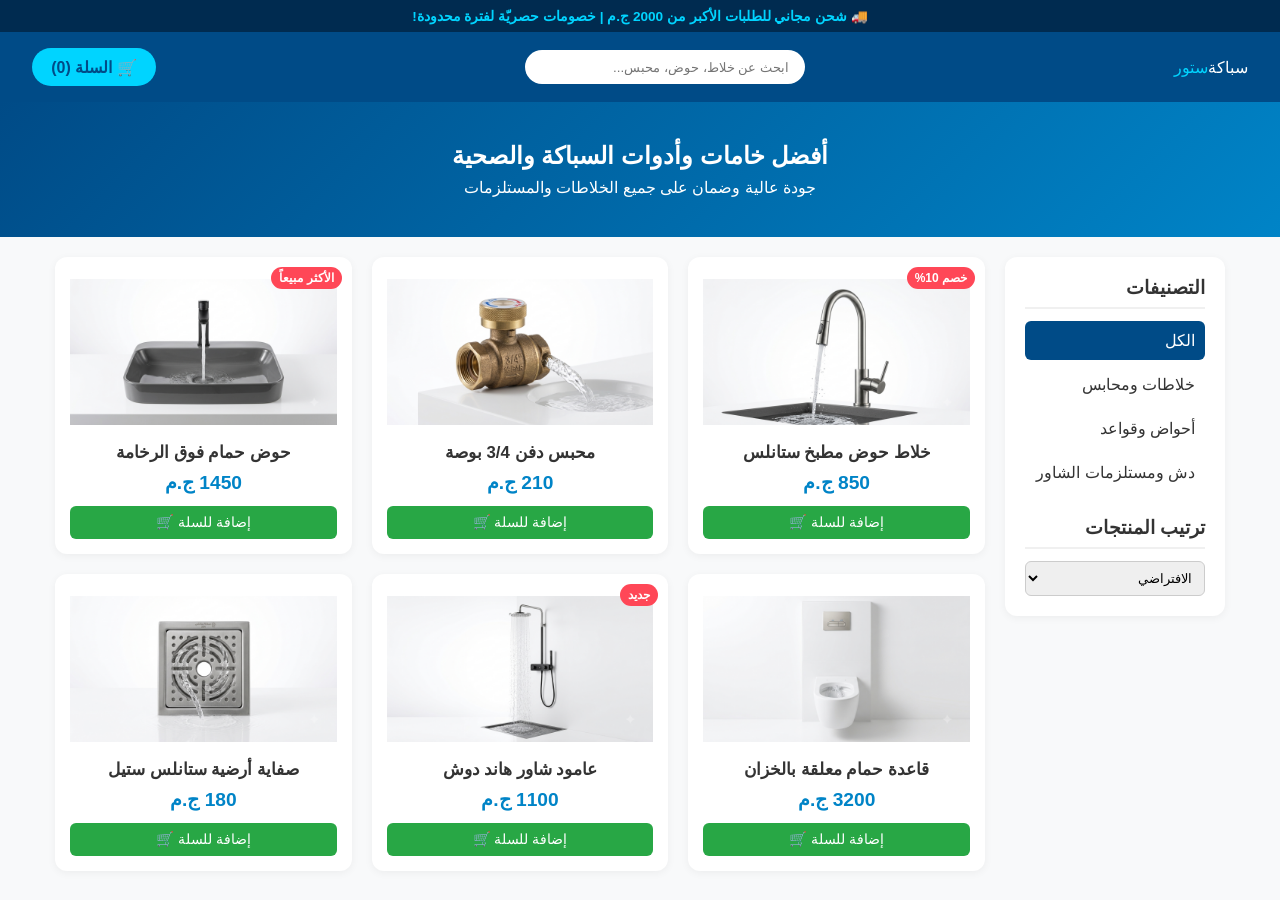
==== index.html @ 9a2ea454 "Rename index.html.HTML to index.html" ====
<!DOCTYPE html>
<html lang="ar" dir="rtl">
<head>
  <meta charset="UTF-8">
  <meta name="viewport" content="width=device-width, initial-scale=1.0">
  <title>متجر أدوات السباكة والصحية</title>
  <link rel="stylesheet" href="style.css.CSS">
</head>
<body>

  <!-- Announcement Bar -->
  <div class="announcement-bar">
    🚚 شحن مجاني للطلبات الأكبر من 2000 ج.م | خصومات حصريّة لفترة محدودة!
  </div>

  <!-- Header -->
  <header class="header">
    <div class="logo">سباكة<span>ستور</span></div>
    <div class="search-bar">
      <input type="text" id="searchInput" placeholder="ابحث عن خلاط، حوض، محبس...">
    </div>
    <div class="cart-btn" id="cartBtn">
      🛒 السلة (<span id="cartCount">0</span>)
    </div>
  </header>

  <!-- Hero Banner -->
  <section class="hero">
    <h1>أفضل خامات وأدوات السباكة والصحية</h1>
    <p>جودة عالية وضمان على جميع الخلاطات والمستلزمات</p>
  </section>

  <!-- Main Content -->
  <div class="container">
    <!-- Filter Sidebar -->
    <aside class="sidebar">
      <h3>التصنيفات</h3>
      <ul class="category-list">
        <li class="active" onclick="filterCategory('all', this)">الكل</li>
        <li onclick="filterCategory('faucets', this)">خلاطات ومحابس</li>
        <li onclick="filterCategory('sinks', this)">أحواض وقواعد</li>
        <li onclick="filterCategory('showers', this)">دش ومستلزمات الشاور</li>
      </ul>

      <h3 style="margin-top: 25px;">ترتيب المنتجات</h3>
      <select id="sortSelect" class="sort-select" onchange="sortProducts(this.value)">
        <option value="default">الافتراضي</option>
        <option value="low-to-high">السعر: من الأقل للأعلى</option>
        <option value="high-to-low">السعر: من الأعلى للأقل</option>
      </select>
    </aside>

    <!-- Product Grid -->
    <main class="products-grid" id="productsGrid">
      <!-- المنتجات تظهر ديناميكيًا عبر JavaScript -->
    </main>
  </div>

  <!-- Cart Modal -->
  <div class="cart-modal" id="cartModal">
    <div class="cart-content">
      <h2>سلة المشتريات</h2>
      
      <!-- قائمة عناصر السلة -->
      <div id="cartItems"></div>
      
      <div class="cart-total">المجموع: <span id="totalPrice">0</span> ج.م</div>

      <!-- حقول بيانات العميل -->
      <div class="customer-info">
        <input type="text" id="customerName" placeholder="الاسم بالكامل *" required>
        <input type="tel" id="customerPhone" placeholder="رقم الهاتف للتواصل *" required>
        <input type="text" id="customerAddress" placeholder="عنوان التوصيل (المدينة / الشارع) *" required>
      </div>

      <button class="checkout-btn" onclick="checkout()">إتمام الطلب عبر الواتساب</button>
      <button class="close-btn" id="closeCart">إغلاق</button>
    </div>
  </div>

  <!-- Toast Container -->
  <div id="toast" class="toast"></div>

  <script src="script.js.JS"></script>
</body>
</html>
---- style.css.CSS ----
* {
  box-sizing: border-box;
  margin: 0;
  padding: 0;
  font-family: 'Segoe UI', Tahoma, Geneva, Verdana, sans-serif;
}

body {
  background-color: #f8f9fa;
  color: #333;
}

/* Announcement Bar */
.announcement-bar {
  background: #002b50;
  color: #00d4ff;
  text-align: center;
  padding: 8px 10px;
  font-size: 0.85rem;
  font-weight: bold;
}

/* Header */
.header {
  display: flex;
  justify-content: space-between;
  align-items: center;
  padding: 1rem 2rem;
  background: #004b87;
  color: #fff;
  position: sticky;
  top: 0;
  z-index: 100;
}

.logo span {
  color: #00d4ff;
}

.search-bar input {
  padding: 0.6rem 1rem;
  width: 280px;
  border-radius: 20px;
  border: none;
  outline: none;
}

.cart-btn {
  background: #00d4ff;
  color: #004b87;
  padding: 0.6rem 1.2rem;
  border-radius: 20px;
  font-weight: bold;
  cursor: pointer;
  transition: transform 0.2s;
}

.cart-btn:hover {
  transform: scale(1.05);
}

/* Hero Section */
.hero {
  background: linear-gradient(135deg, #004b87, #0084c7);
  color: white;
  text-align: center;
  padding: 2.5rem 1rem;
}

.hero h1 { margin-bottom: 0.5rem; }

/* Layout Grid */
.container {
  display: flex;
  gap: 20px;
  max-width: 1200px;
  margin: 20px auto;
  padding: 0 15px;
}

/* Sidebar */
.sidebar {
  width: 220px;
  background: #fff;
  padding: 20px;
  border-radius: 12px;
  box-shadow: 0 2px 8px rgba(0,0,0,0.05);
  height: fit-content;
}

.sidebar h3 { 
  margin-bottom: 12px; 
  border-bottom: 2px solid #f0f0f0; 
  padding-bottom: 8px; 
}

.category-list { list-style: none; }

.category-list li {
  padding: 10px;
  margin-bottom: 5px;
  border-radius: 6px;
  cursor: pointer;
  transition: 0.2s;
}

.category-list li:hover, .category-list li.active {
  background: #004b87;
  color: #fff;
}

.sort-select {
  width: 100%;
  padding: 8px;
  border-radius: 6px;
  border: 1px solid #ccc;
  outline: none;
  cursor: pointer;
}

/* Product Grid & Cards */
.products-grid {
  flex: 1;
  display: grid;
  grid-template-columns: repeat(auto-fill, minmax(220px, 1fr));
  gap: 20px;
}

.card {
  background: #fff;
  border-radius: 12px;
  padding: 15px;
  text-align: center;
  box-shadow: 0 2px 8px rgba(0,0,0,0.05);
  display: flex;
  flex-direction: column;
  justify-content: space-between;
  position: relative;
  overflow: hidden;
}

/* Badge الشارات */
.badge {
  position: absolute;
  top: 10px;
  right: 10px;
  background: #ff4757;
  color: white;
  font-size: 0.75rem;
  padding: 4px 8px;
  border-radius: 12px;
  font-weight: bold;
}

.card img {
  width: 100%;
  height: 160px;
  object-fit: contain;
  margin-bottom: 10px;
}

.card h4 { margin-bottom: 8px; font-size: 1.05rem; }

.price {
  color: #0084c7;
  font-size: 1.2rem;
  font-weight: bold;
  margin-bottom: 12px;
}

.add-btn {
  background: #28a745;
  color: #fff;
  border: none;
  padding: 8px 12px;
  border-radius: 6px;
  cursor: pointer;
  font-size: 0.9rem;
  transition: background 0.2s;
}

.add-btn:hover { background: #218838; }

/* Modal */
.cart-modal {
  display: none;
  position: fixed;
  top: 0; left: 0; width: 100%; height: 100%;
  background: rgba(0,0,0,0.5);
  justify-content: center;
  align-items: center;
  z-index: 200;
}

.cart-content {
  background: #fff;
  padding: 25px;
  border-radius: 12px;
  width: 90%;
  max-width: 420px;
  max-height: 90vh;
  overflow-y: auto;
}

.cart-total { 
  font-size: 1.2rem; 
  font-weight: bold; 
  margin: 15px 0; 
  border-top: 1px dashed #ccc;
  padding-top: 10px;
}

.customer-info {
  display: flex;
  flex-direction: column;
  gap: 10px;
  margin-top: 10px;
}

.customer-info input {
  padding: 10px;
  border: 1px solid #ccc;
  border-radius: 6px;
  font-size: 0.95rem;
  outline: none;
}

.customer-info input:focus {
  border-color: #004b87;
}

.checkout-btn, .close-btn {
  width: 100%;
  padding: 10px;
  border: none;
  border-radius: 6px;
  cursor: pointer;
  margin-top: 8px;
  font-weight: bold;
}

.checkout-btn { background: #25d366; color: #fff; font-size: 1rem; }
.checkout-btn:hover { background: #1ebe5d; }
.close-btn { background: #dc3545; color: #fff; }

/* Toast Notifications */
.toast {
  visibility: hidden;
  min-width: 250px;
  background-color: #333;
  color: #fff;
  text-align: center;
  border-radius: 8px;
  padding: 12px;
  position: fixed;
  z-index: 300;
  left: 50%;
  bottom: 30px;
  transform: translateX(-50%);
  font-size: 0.95rem;
  box-shadow: 0 4px 12px rgba(0,0,0,0.15);
}

.toast.show {
  visibility: visible;
  animation: fadein 0.5s, fadeout 0.5s 2.5s;
}

@keyframes fadein {
  from { bottom: 0; opacity: 0; }
  to { bottom: 30px; opacity: 1; }
}

@keyframes fadeout {
  from { bottom: 30px; opacity: 1; }
  to { bottom: 0; opacity: 0; }
}
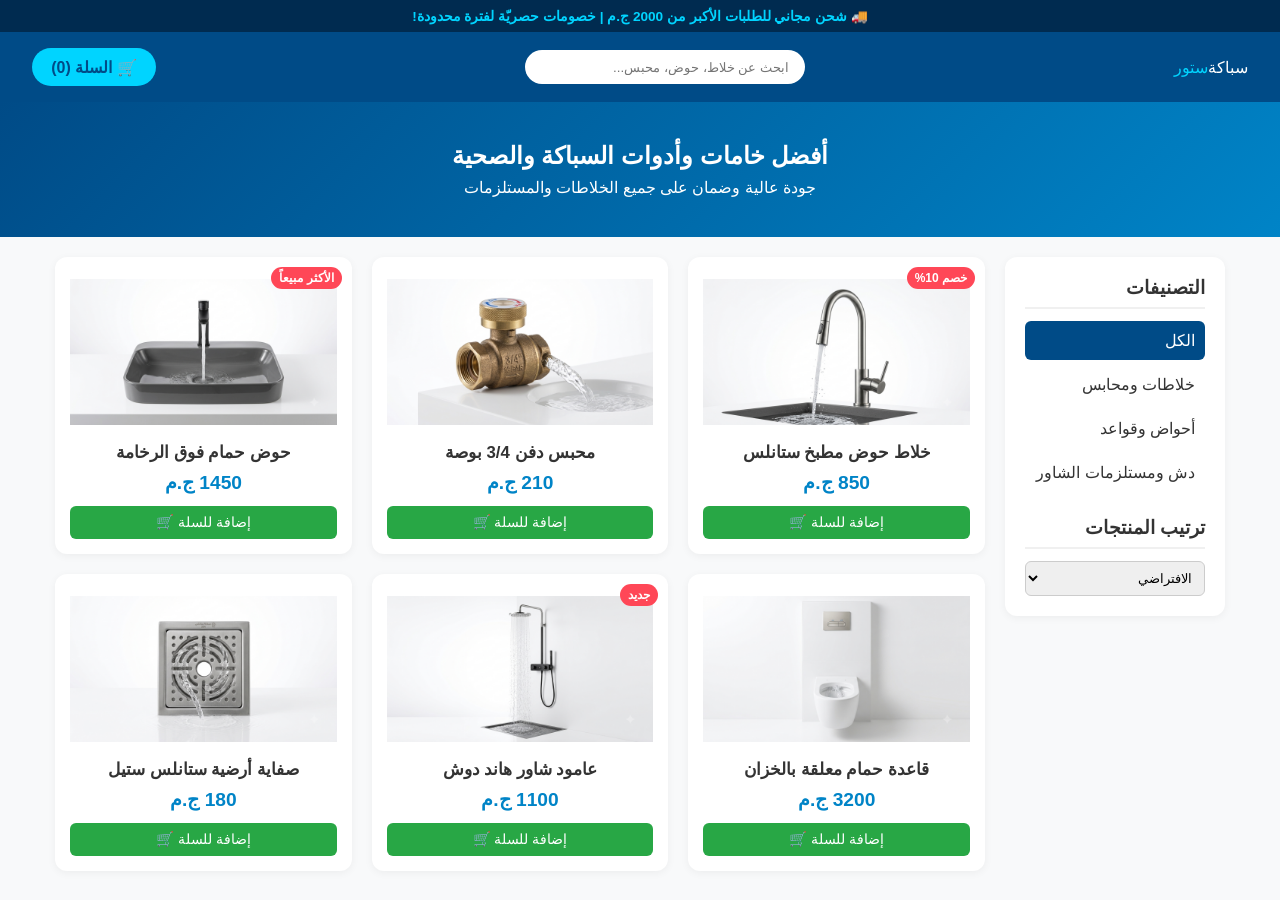
==== commit 21c0109f: "Update index.html" ====
--- a/index.html
+++ b/index.html
@@ -69,7 +69,7 @@
       <!-- حقول بيانات العميل -->
       <div class="customer-info">
         <input type="text" id="customerName" placeholder="الاسم بالكامل *" required>
-        <input type="tel" id="customerPhone" placeholder="رقم الهاتف للتواصل *" required>
+        <input type="tel" id="customerPhone" placeholder="saif *" required>
         <input type="text" id="customerAddress" placeholder="عنوان التوصيل (المدينة / الشارع) *" required>
       </div>
 
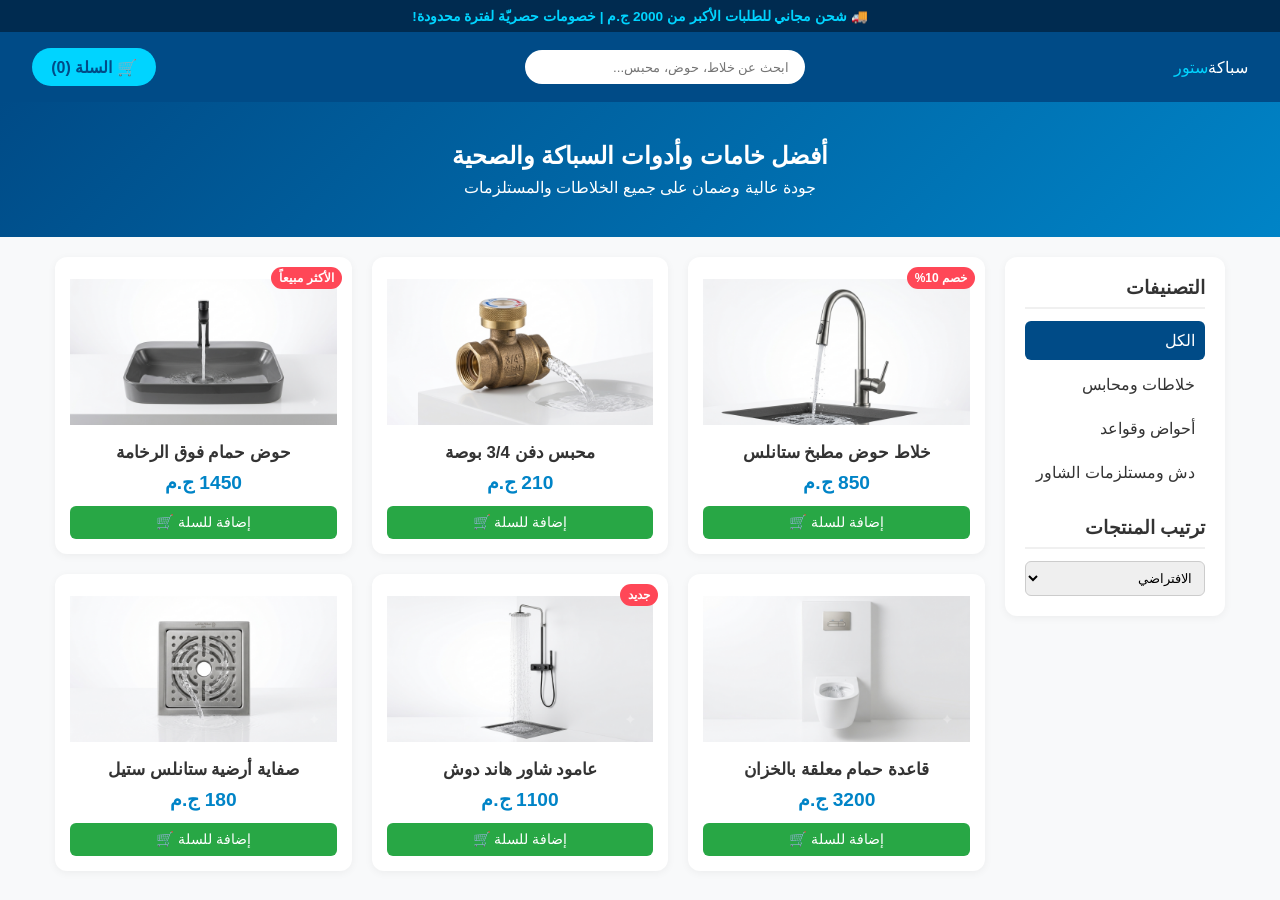
==== commit 39eb8df9: "Fix HTML encoding issues in index.html" ====
--- a/index.html
+++ b/index.html
@@ -4,7 +4,8 @@
   <meta charset="UTF-8">
   <meta name="viewport" content="width=device-width, initial-scale=1.0">
   <title>متجر أدوات السباكة والصحية</title>
-  <link rel="stylesheet" href="style.css.CSS">
+  <link rel="stylesheet" href="style.css.CSS"> 
+  <meta name="viewport" content="width=device-width, initial-scale=1.0">
 </head>
 <body>
 
@@ -69,7 +70,7 @@
       <!-- حقول بيانات العميل -->
       <div class="customer-info">
         <input type="text" id="customerName" placeholder="الاسم بالكامل *" required>
-        <input type="tel" id="customerPhone" placeholder="saif *" required>
+        <input type="tel" id="customerPhone" placeholder="رقم الهاتف للتواصل *" required>
         <input type="text" id="customerAddress" placeholder="عنوان التوصيل (المدينة / الشارع) *" required>
       </div>
 
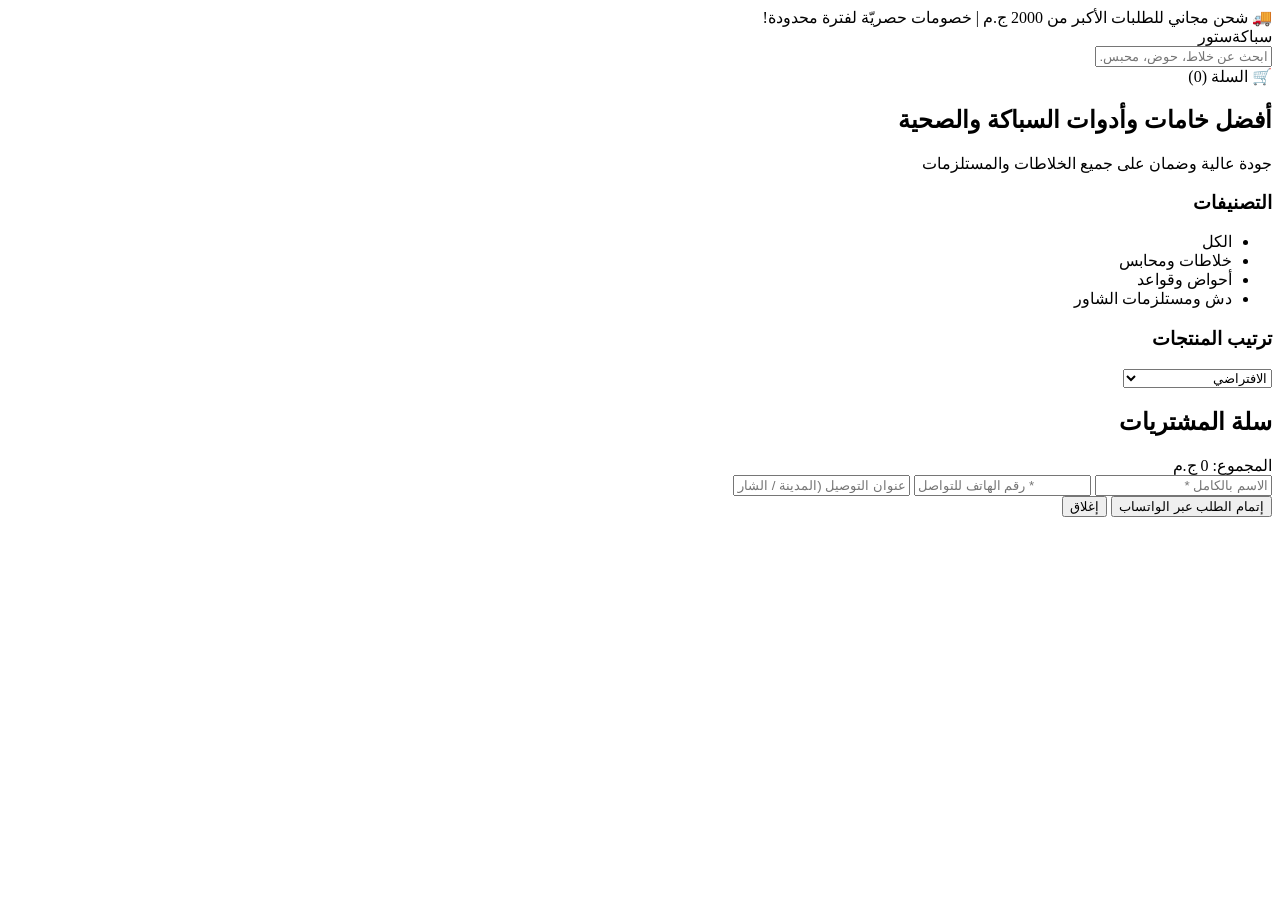
==== commit 439f7b07: "Fix CSS and JS file extensions in index.html Corrected file extensions for CSS and JS links." ====
--- a/index.html
+++ b/index.html
@@ -4,8 +4,8 @@
   <meta charset="UTF-8">
   <meta name="viewport" content="width=device-width, initial-scale=1.0">
   <title>متجر أدوات السباكة والصحية</title>
-  <link rel="stylesheet" href="style.css.CSS"> 
-  <meta name="viewport" content="width=device-width, initial-scale=1.0">
+  <!-- تم تصحيح امتداد ملف CSS -->
+  <link rel="stylesheet" href="style.css"> 
 </head>
 <body>
 
@@ -43,7 +43,7 @@
         <li onclick="filterCategory('showers', this)">دش ومستلزمات الشاور</li>
       </ul>
 
-      <h3 style="margin-top: 25px;">ترتيب المنتجات</h3>
+      <h3 style="margin-top: 20px;">ترتيب المنتجات</h3>
       <select id="sortSelect" class="sort-select" onchange="sortProducts(this.value)">
         <option value="default">الافتراضي</option>
         <option value="low-to-high">السعر: من الأقل للأعلى</option>
@@ -62,12 +62,10 @@
     <div class="cart-content">
       <h2>سلة المشتريات</h2>
       
-      <!-- قائمة عناصر السلة -->
       <div id="cartItems"></div>
       
       <div class="cart-total">المجموع: <span id="totalPrice">0</span> ج.م</div>
 
-      <!-- حقول بيانات العميل -->
       <div class="customer-info">
         <input type="text" id="customerName" placeholder="الاسم بالكامل *" required>
         <input type="tel" id="customerPhone" placeholder="رقم الهاتف للتواصل *" required>
@@ -82,6 +80,7 @@
   <!-- Toast Container -->
   <div id="toast" class="toast"></div>
 
-  <script src="script.js.JS"></script>
+  <!-- تم تصحيح امتداد ملف JS -->
+  <script src="script.js"></script>
 </body>
 </html>
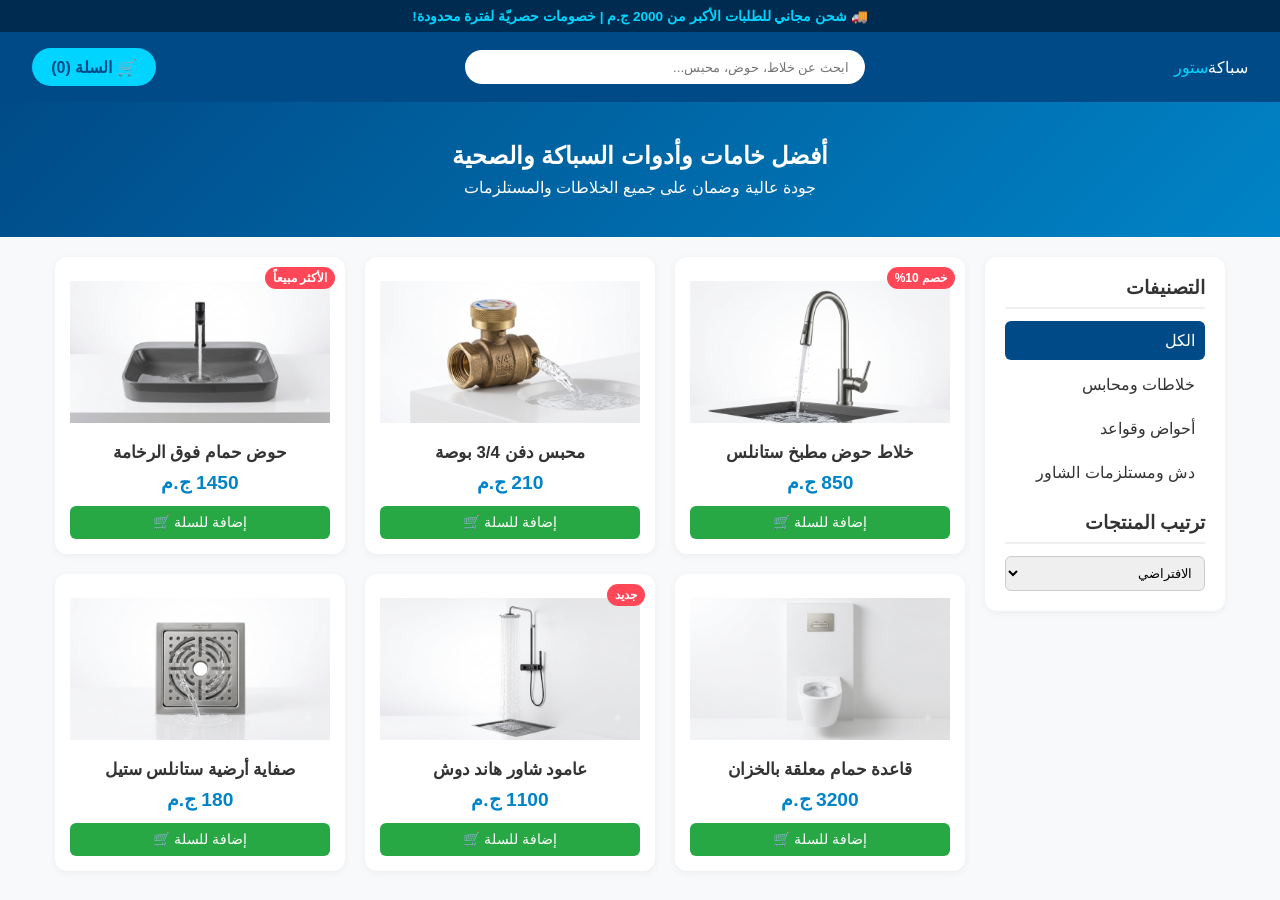
==== commit db404fe7: "Fix CSS and JS file extensions in index.html Corrected the file extensions for CSS and JS links in t" ====
--- a/index.html
+++ b/index.html
@@ -5,7 +5,7 @@
   <meta name="viewport" content="width=device-width, initial-scale=1.0">
   <title>متجر أدوات السباكة والصحية</title>
   <!-- تم تصحيح امتداد ملف CSS -->
-  <link rel="stylesheet" href="style.css"> 
+  <link rel="stylesheet" href="style.css.CSS"> 
 </head>
 <body>
 
@@ -81,6 +81,6 @@
   <div id="toast" class="toast"></div>
 
   <!-- تم تصحيح امتداد ملف JS -->
-  <script src="script.js"></script>
+  <script src="script.js.JS"></script>
 </body>
 </html>
--- a/style.css.CSS
+++ b/style.css.CSS
@@ -0,0 +1,366 @@
+/* الإعدادات العامة */
+* {
+  box-sizing: border-box;
+  margin: 0;
+  padding: 0;
+  font-family: 'Segoe UI', Tahoma, Geneva, Verdana, sans-serif;
+}
+
+body {
+  background-color: #f8f9fa;
+  color: #333;
+}
+
+img, video {
+  max-width: 100%;
+  height: auto;
+}
+
+/* Announcement Bar */
+.announcement-bar {
+  background: #002b50;
+  color: #00d4ff;
+  text-align: center;
+  padding: 8px 10px;
+  font-size: 0.85rem;
+  font-weight: bold;
+}
+
+/* Header */
+.header {
+  display: flex;
+  justify-content: space-between;
+  align-items: center;
+  padding: 1rem 2rem;
+  background: #004b87;
+  color: #fff;
+  position: sticky;
+  top: 0;
+  z-index: 100;
+  gap: 15px;
+}
+
+.logo span {
+  color: #00d4ff;
+}
+
+.search-bar {
+  flex: 1;
+  max-width: 400px;
+}
+
+.search-bar input {
+  padding: 0.6rem 1rem;
+  width: 100%;
+  border-radius: 20px;
+  border: none;
+  outline: none;
+}
+
+.cart-btn {
+  background: #00d4ff;
+  color: #004b87;
+  padding: 0.6rem 1.2rem;
+  border-radius: 20px;
+  font-weight: bold;
+  cursor: pointer;
+  white-space: nowrap;
+  transition: transform 0.2s;
+}
+
+.cart-btn:hover {
+  transform: scale(1.05);
+}
+
+/* Hero Section */
+.hero {
+  background: linear-gradient(135deg, #004b87, #0084c7);
+  color: white;
+  text-align: center;
+  padding: 2.5rem 1rem;
+}
+
+.hero h1 { 
+  margin-bottom: 0.5rem; 
+}
+
+/* Layout Container */
+.container {
+  display: flex;
+  gap: 20px;
+  max-width: 1200px;
+  margin: 20px auto;
+  padding: 0 15px;
+}
+
+/* Sidebar */
+.sidebar {
+  width: 240px;
+  background: #fff;
+  padding: 20px;
+  border-radius: 12px;
+  box-shadow: 0 2px 8px rgba(0,0,0,0.05);
+  height: fit-content;
+  flex-shrink: 0;
+}
+
+.sidebar h3 { 
+  margin-bottom: 12px; 
+  border-bottom: 2px solid #f0f0f0; 
+  padding-bottom: 8px; 
+}
+
+.category-list { 
+  list-style: none; 
+}
+
+.category-list li {
+  padding: 10px;
+  margin-bottom: 5px;
+  border-radius: 6px;
+  cursor: pointer;
+  transition: 0.2s;
+}
+
+.category-list li:hover, .category-list li.active {
+  background: #004b87;
+  color: #fff;
+}
+
+.sort-select {
+  width: 100%;
+  padding: 8px;
+  border-radius: 6px;
+  border: 1px solid #ccc;
+  outline: none;
+  cursor: pointer;
+}
+
+/* Product Grid & Cards */
+.products-grid {
+  flex: 1;
+  display: grid;
+  grid-template-columns: repeat(auto-fill, minmax(220px, 1fr));
+  gap: 20px;
+}
+
+.card {
+  background: #fff;
+  border-radius: 12px;
+  padding: 15px;
+  text-align: center;
+  box-shadow: 0 2px 8px rgba(0,0,0,0.05);
+  display: flex;
+  flex-direction: column;
+  justify-content: space-between;
+  position: relative;
+  overflow: hidden;
+}
+
+.badge {
+  position: absolute;
+  top: 10px;
+  right: 10px;
+  background: #ff4757;
+  color: white;
+  font-size: 0.75rem;
+  padding: 4px 8px;
+  border-radius: 12px;
+  font-weight: bold;
+}
+
+.card img {
+  width: 100%;
+  height: 160px;
+  object-fit: contain;
+  margin-bottom: 10px;
+}
+
+.card h4 { 
+  margin-bottom: 8px; 
+  font-size: 1.05rem; 
+}
+
+.price {
+  color: #0084c7;
+  font-size: 1.2rem;
+  font-weight: bold;
+  margin-bottom: 12px;
+}
+
+.add-btn {
+  background: #28a745;
+  color: #fff;
+  border: none;
+  padding: 8px 12px;
+  border-radius: 6px;
+  cursor: pointer;
+  font-size: 0.9rem;
+  transition: background 0.2s;
+}
+
+.add-btn:hover { 
+  background: #218838; 
+}
+
+/* Modal */
+.cart-modal {
+  display: none;
+  position: fixed;
+  top: 0; left: 0; width: 100%; height: 100%;
+  background: rgba(0,0,0,0.5);
+  justify-content: center;
+  align-items: center;
+  z-index: 200;
+  padding: 15px;
+}
+
+.cart-content {
+  background: #fff;
+  padding: 25px;
+  border-radius: 12px;
+  width: 100%;
+  max-width: 420px;
+  max-height: 90vh;
+  overflow-y: auto;
+}
+
+.cart-total { 
+  font-size: 1.2rem; 
+  font-weight: bold; 
+  margin: 15px 0; 
+  border-top: 1px dashed #ccc;
+  padding-top: 10px;
+}
+
+.customer-info {
+  display: flex;
+  flex-direction: column;
+  gap: 10px;
+  margin-top: 10px;
+}
+
+.customer-info input {
+  padding: 10px;
+  border: 1px solid #ccc;
+  border-radius: 6px;
+  font-size: 0.95rem;
+  outline: none;
+}
+
+.customer-info input:focus {
+  border-color: #004b87;
+}
+
+.checkout-btn, .close-btn {
+  width: 100%;
+  padding: 10px;
+  border: none;
+  border-radius: 6px;
+  cursor: pointer;
+  margin-top: 8px;
+  font-weight: bold;
+}
+
+.checkout-btn { background: #25d366; color: #fff; font-size: 1rem; }
+.checkout-btn:hover { background: #1ebe5d; }
+.close-btn { background: #dc3545; color: #fff; }
+
+/* Toast Notifications */
+.toast {
+  visibility: hidden;
+  min-width: 250px;
+  background-color: #333;
+  color: #fff;
+  text-align: center;
+  border-radius: 8px;
+  padding: 12px;
+  position: fixed;
+  z-index: 300;
+  left: 50%;
+  bottom: 30px;
+  transform: translateX(-50%);
+  font-size: 0.95rem;
+  box-shadow: 0 4px 12px rgba(0,0,0,0.15);
+}
+
+.toast.show {
+  visibility: visible;
+  animation: fadein 0.5s, fadeout 0.5s 2.5s;
+}
+
+@keyframes fadein {
+  from { bottom: 0; opacity: 0; }
+  to { bottom: 30px; opacity: 1; }
+}
+
+@keyframes fadeout {
+  from { bottom: 30px; opacity: 1; }
+  to { bottom: 0; opacity: 0; }
+}
+
+/* ==========================================
+   قواعد التجاوب والشاشات المختلفة (Responsive)
+   ========================================== */
+
+/* الشاشات المتوسطة والموبايل (أقل من 768px) */
+@media (max-width: 768px) {
+  .header {
+    flex-wrap: wrap;
+    padding: 0.8rem 1rem;
+  }
+
+  .search-bar {
+    order: 3;
+    max-width: 100%;
+    width: 100%;
+  }
+
+  .container {
+    flex-direction: column;
+    margin: 10px auto;
+  }
+
+  .sidebar {
+    width: 100%;
+  }
+
+  .hero h1 {
+    font-size: 1.4rem;
+  }
+
+  .products-grid {
+    grid-template-columns: repeat(auto-fill, minmax(160px, 1fr));
+    gap: 12px;
+  }
+}
+
+/* الشاشات الصغيرة جداً (أقل من 480px) */
+@media (max-width: 480px) {
+  .products-grid {
+    grid-template-columns: repeat(2, 1fr);
+    gap: 10px;
+  }
+
+  .card {
+    padding: 10px;
+  }
+
+  .card img {
+    height: 120px;
+  }
+
+  .price {
+    font-size: 1rem;
+  }
+
+  .add-btn {
+    font-size: 0.8rem;
+    padding: 6px 8px;
+  }
+}
+
+@keyframes fadeout {
+  from { bottom: 30px; opacity: 1; }
+  to { bottom: 0; opacity: 0; }
+}
